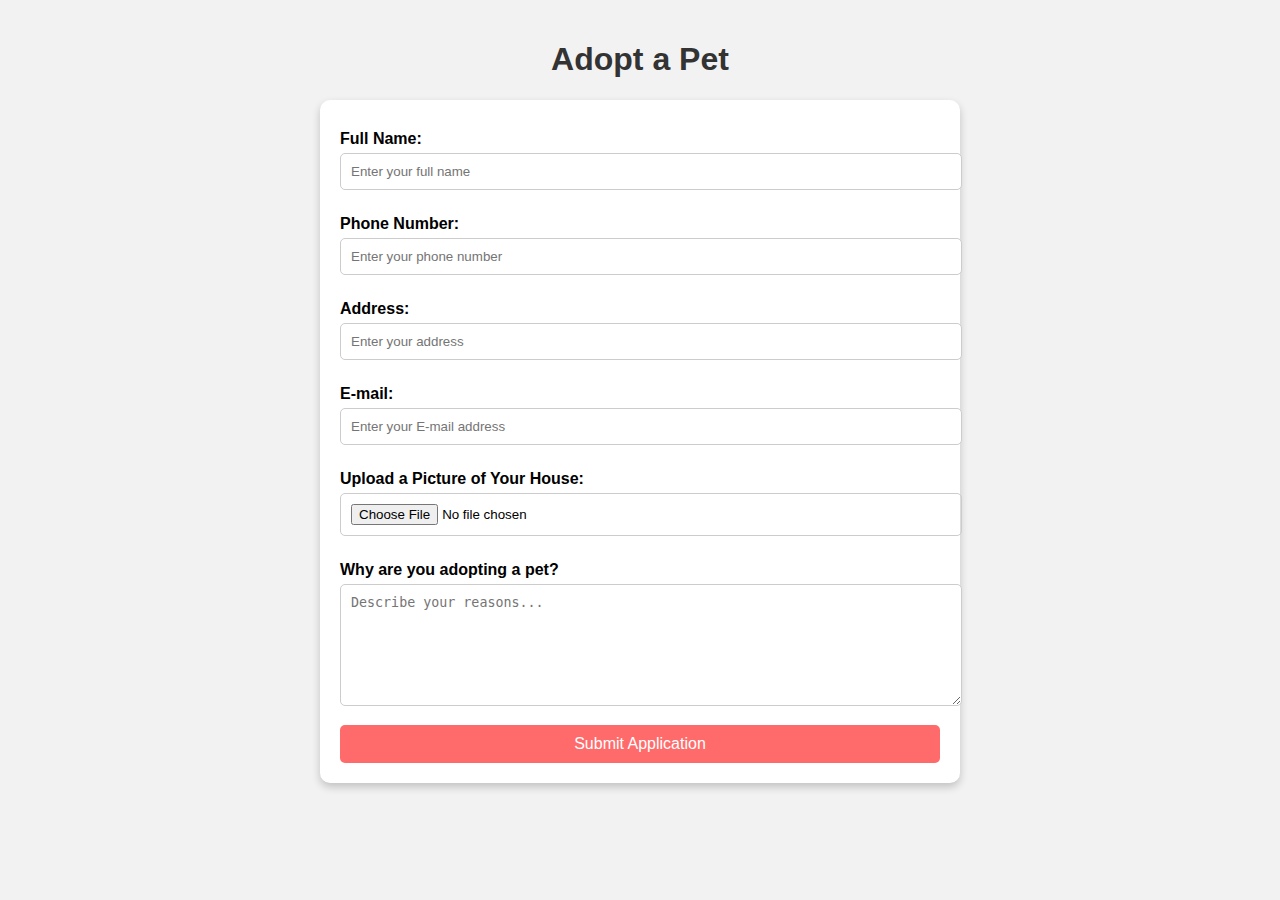
==== adopt.html @ a379b07c "adopt form(yash)" ====
<!DOCTYPE html>
<html lang="en">
<head>
  <meta charset="UTF-8">
  <meta name="viewport" content="width=device-width, initial-scale=1.0">
  <title>Adoption Form</title>
  <link rel="stylesheet" href="adopt.css">
</head>
<body>
  <h1>Adopt a Pet</h1>
  <form action="submit-adoption.php" method="post" enctype="multipart/form-data">
    <label for="name">Full Name:</label>
    <input type="text" id="name" name="name" placeholder="Enter your full name" required>

    <label for="phone">Phone Number:</label>
    <input type="tel" id="phone" name="phone" placeholder="Enter your phone number" required>

    <label for="address">Address:</label>
    <input type="text" id="address" name="address" placeholder="Enter your address" required>

    <label for="email">E-mail:</label>
    <input type="text" id="email" name="email" placeholder="Enter your E-mail address" required>

    <label for="house-photo">Upload a Picture of Your House:</label>
    <input type="file" id="house-photo" name="house-photo" accept="image/*" required>

    <label for="description">Why are you adopting a pet?</label>
    <textarea id="description" name="description" placeholder="Describe your reasons..." required></textarea>

    <button type="submit">Submit Application</button>
  </form>
</body>
</html>
---- adopt.css ----
/* General Styles */
body {
    font-family: Arial, sans-serif;
    background-color: #f2f2f2;
    margin: 0;
    padding: 20px;
  }
  
  h1 {
    text-align: center;
    color: #333;
  }
  
  /* Form Styling */
  form {
    max-width: 600px;
    margin: 0 auto;
    background: white;
    padding: 20px;
    border-radius: 10px;
    box-shadow: 0 4px 8px rgba(0, 0, 0, 0.2);
  }
  
  label {
    display: block;
    margin: 10px 0 5px;
    font-weight: bold;
  }
  
  input, textarea {
    width: 100%;
    padding: 10px;
    margin-right: 100px;
    margin-bottom: 15px;
    border: 1px solid #ccc;
    border-radius: 5px;
  }
  
  textarea {
    height: 100px;
  }
  
  /* Button Styling */
  button {
    background-color: #ff6b6b;
    color: white;
    border: none;
    padding: 10px 20px;
    font-size: 16px;
    cursor: pointer;
    border-radius: 5px;
    display: block;
    width: 100%;
  }
  
  button:hover {
    background-color: #ff6b6b;
  }
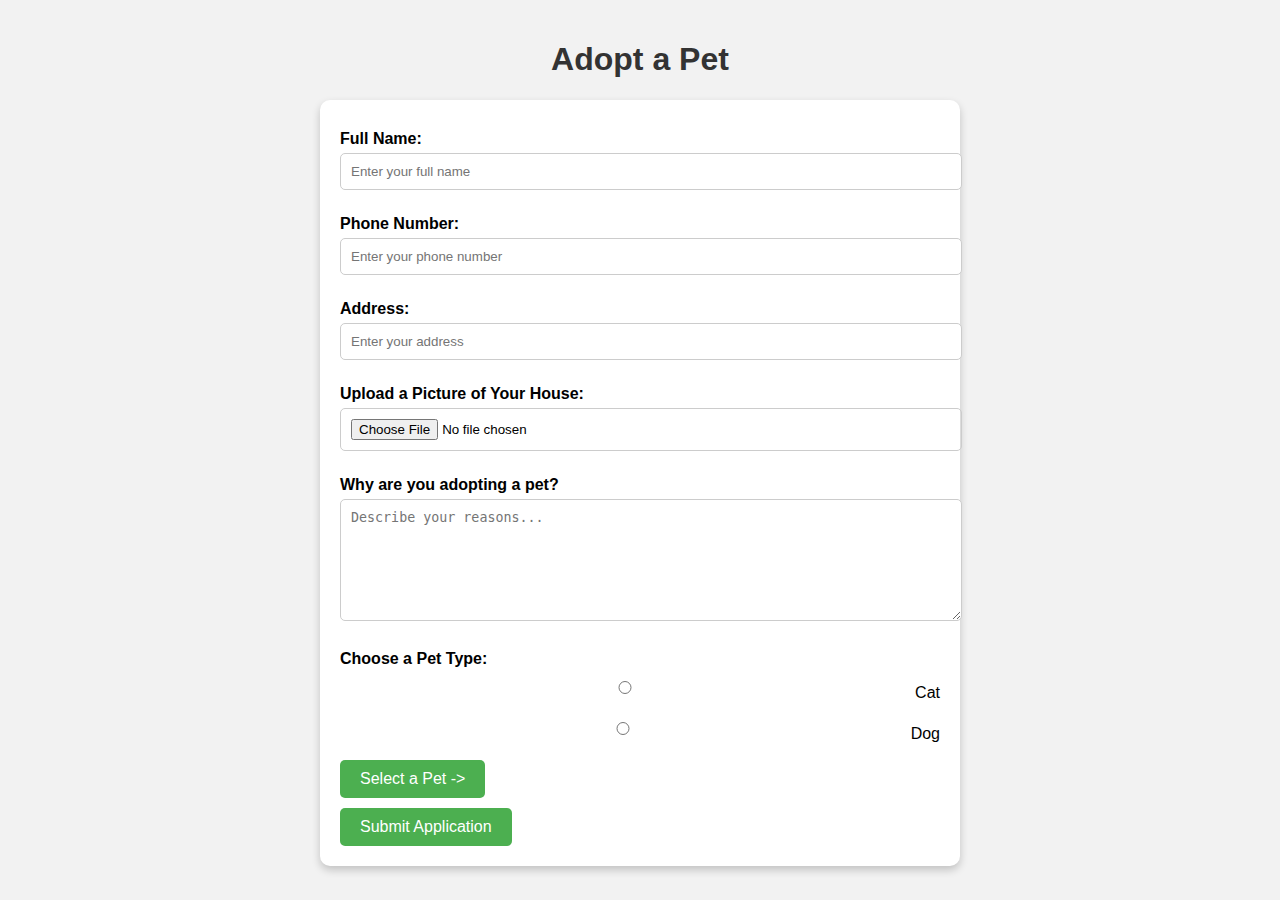
==== commit 5211898a: "added radio button for cat and dog" ====
--- a/adopt.html
+++ b/adopt.html
@@ -5,6 +5,20 @@
   <meta name="viewport" content="width=device-width, initial-scale=1.0">
   <title>Adoption Form</title>
   <link rel="stylesheet" href="adopt.css">
+  <script>
+    function redirectToPetSelection() {
+      const selectedPet = document.querySelector('input[name="pet-type"]:checked');
+      if (selectedPet) {
+        if (selectedPet.value === "cat") {
+          window.location.href = "select-cat.html";
+        } else if (selectedPet.value === "dog") {
+          window.location.href = "select-dog.html";
+        }
+      } else {
+        alert("Please select a pet type first!");
+      }
+    }
+  </script>
 </head>
 <body>
   <h1>Adopt a Pet</h1>
@@ -18,15 +32,23 @@
     <label for="address">Address:</label>
     <input type="text" id="address" name="address" placeholder="Enter your address" required>
 
-    <label for="email">E-mail:</label>
-    <input type="text" id="email" name="email" placeholder="Enter your E-mail address" required>
-
     <label for="house-photo">Upload a Picture of Your House:</label>
     <input type="file" id="house-photo" name="house-photo" accept="image/*" required>
 
     <label for="description">Why are you adopting a pet?</label>
     <textarea id="description" name="description" placeholder="Describe your reasons..." required></textarea>
 
+    <label>Choose a Pet Type:</label>
+    <div class="radio-group">
+      <input type="radio" id="cat" name="pet-type" value="cat" required>
+      <label for="cat">Cat</label>
+    </div>
+    <div class="radio-group">
+      <input type="radio" id="dog" name="pet-type" value="dog" required>
+      <label for="dog">Dog</label>
+    </div>
+
+    <button type="button" onclick="redirectToPetSelection()">Select a Pet -></button>
     <button type="submit">Submit Application</button>
   </form>
 </body>
--- a/adopt.css
+++ b/adopt.css
@@ -1,59 +1,71 @@
-/* General Styles */
 body {
-    font-family: Arial, sans-serif;
-    background-color: #f2f2f2;
-    margin: 0;
-    padding: 20px;
-  }
-  
-  h1 {
-    text-align: center;
-    color: #333;
-  }
-  
-  /* Form Styling */
-  form {
-    max-width: 600px;
-    margin: 0 auto;
-    background: white;
-    padding: 20px;
-    border-radius: 10px;
-    box-shadow: 0 4px 8px rgba(0, 0, 0, 0.2);
-  }
-  
-  label {
-    display: block;
-    margin: 10px 0 5px;
-    font-weight: bold;
-  }
-  
-  input, textarea {
-    width: 100%;
-    padding: 10px;
-    margin-right: 100px;
-    margin-bottom: 15px;
-    border: 1px solid #ccc;
-    border-radius: 5px;
-  }
-  
-  textarea {
-    height: 100px;
-  }
-  
-  /* Button Styling */
-  button {
-    background-color: #ff6b6b;
-    color: white;
-    border: none;
-    padding: 10px 20px;
-    font-size: 16px;
-    cursor: pointer;
-    border-radius: 5px;
-    display: block;
-    width: 100%;
-  }
-  
-  button:hover {
-    background-color: #ff6b6b;
-  }
-  +  font-family: Arial, sans-serif;
+  background-color: #f2f2f2;
+  margin: 0;
+  padding: 20px;
+}
+
+h1 {
+  text-align: center;
+  color: #333;
+}
+
+form {
+  max-width: 600px;
+  margin: 0 auto;
+  background: white;
+  padding: 20px;
+  border-radius: 10px;
+  box-shadow: 0 4px 8px rgba(0, 0, 0, 0.2);
+}
+
+label {
+  display: block;
+  margin: 10px 0 5px;
+  font-weight: bold;
+}
+
+input, textarea, select {
+  width: 100%;
+  padding: 10px;
+  margin-bottom: 15px;
+  border: 1px solid #ccc;
+  border-radius: 5px;
+}
+
+textarea {
+  height: 100px;
+}
+
+button {
+  background-color: #4CAF50;
+  color: white;
+  border: none;
+  padding: 10px 20px;
+  font-size: 16px;
+  cursor: pointer;
+  border-radius: 5px;
+  display: block;
+  margin-top: 10px;
+}
+
+button:hover {
+  background-color: #ff6b6b;
+}
+
+/* Styling for Radio Buttons */
+.radio-group {
+  margin: 10px 0;
+  display: flex;
+  align-items: center;
+}
+
+.radio-group input[type="radio"] {
+  margin-right: 10px;
+  accent-color: #ff6b6b; /* Modern styling for radio buttons */
+}
+
+.radio-group label {
+  font-weight: normal;
+  margin: 0;
+}
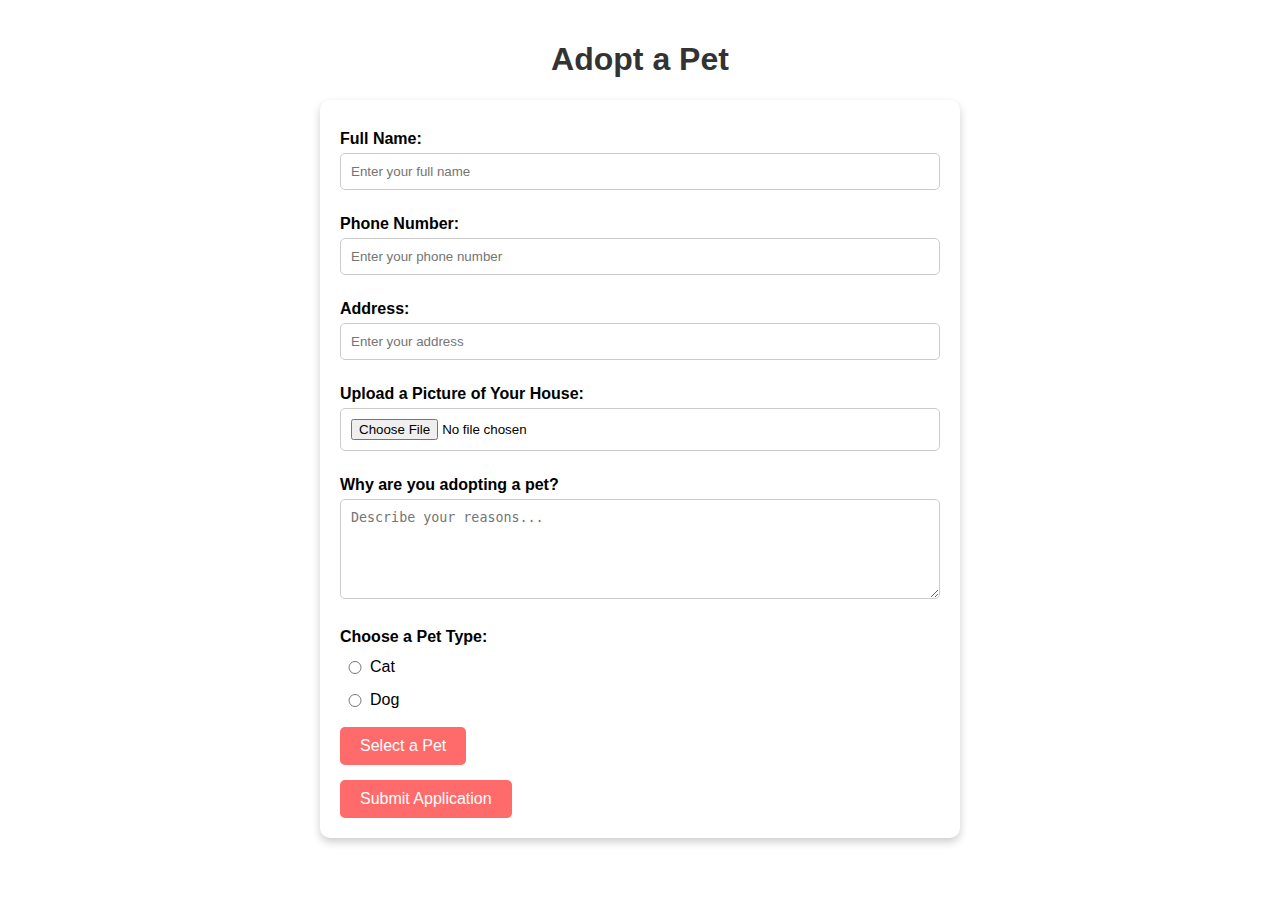
==== commit 77dff9c6: "add image" ====
--- a/adopt.html
+++ b/adopt.html
@@ -48,7 +48,7 @@
       <label for="dog">Dog</label>
     </div>
 
-    <button type="button" onclick="redirectToPetSelection()">Select a Pet -></button>
+    <button type="button" onclick="redirectToPetSelection()">Select a Pet</button>
     <button type="submit">Submit Application</button>
   </form>
 </body>
--- a/adopt.css
+++ b/adopt.css
@@ -1,6 +1,10 @@
 body {
   font-family: Arial, sans-serif;
-  background-color: #f2f2f2;
+  background-image: url('groupofcats.jpeg');
+  background-size: cover;
+  background-position: center;
+  background-repeat: no-repeat;
+  height: 100%;
   margin: 0;
   padding: 20px;
 }
@@ -31,6 +35,7 @@
   margin-bottom: 15px;
   border: 1px solid #ccc;
   border-radius: 5px;
+  box-sizing: border-box;
 }
 
 textarea {
@@ -38,7 +43,7 @@
 }
 
 button {
-  background-color: #4CAF50;
+  background-color: #ff6b6b;
   color: white;
   border: none;
   padding: 10px 20px;
@@ -46,7 +51,7 @@
   cursor: pointer;
   border-radius: 5px;
   display: block;
-  margin-top: 10px;
+  margin-top: 15px;
 }
 
 button:hover {
@@ -58,10 +63,15 @@
   margin: 10px 0;
   display: flex;
   align-items: center;
+  justify-content: left;
 }
 
-.radio-group input[type="radio"] {
-  margin-right: 10px;
+.radio-group input {
+  width: 20px;
+  padding: 0px;
+  margin:5px;
+  border: none;
+  border-radius: 5px;
   accent-color: #ff6b6b; /* Modern styling for radio buttons */
 }
 
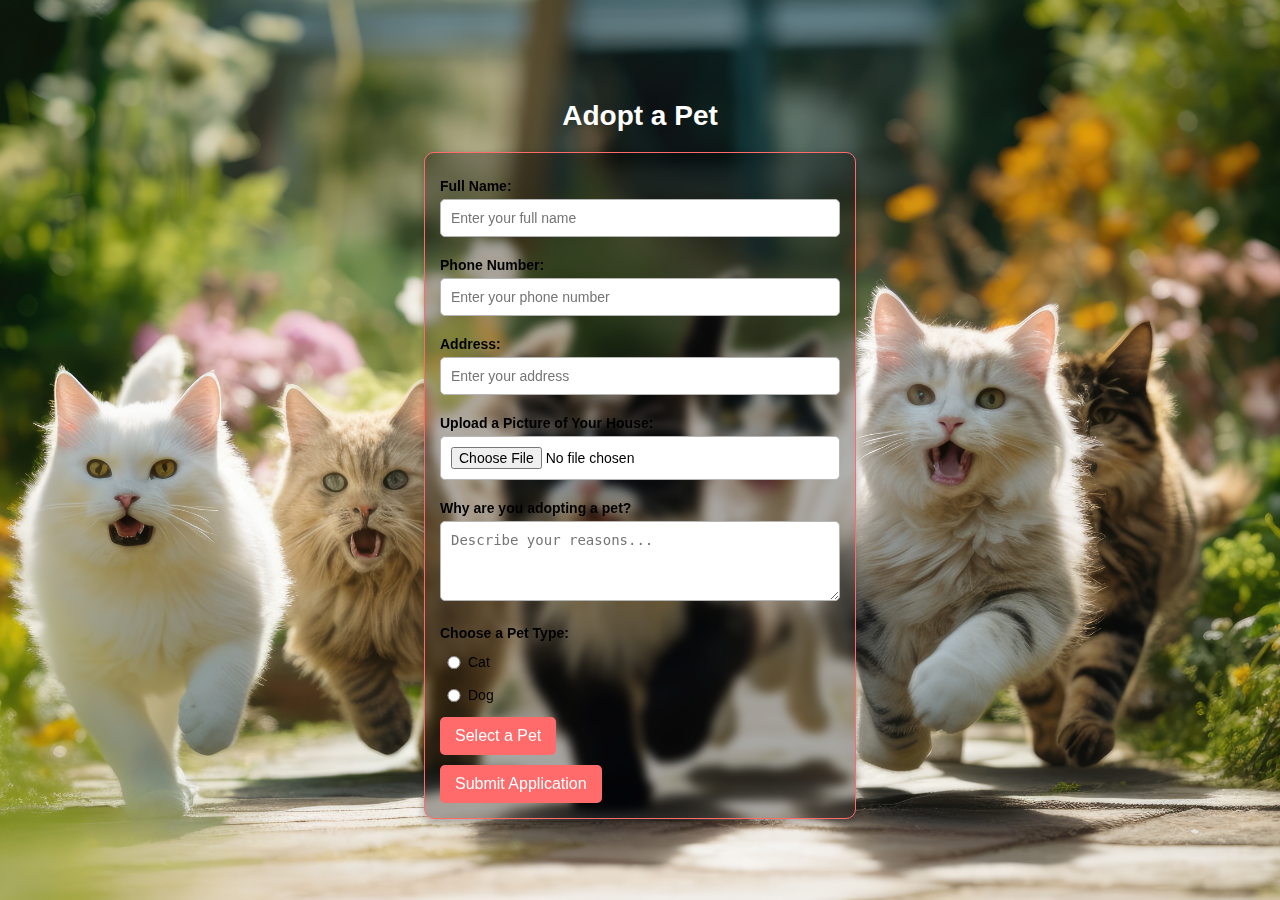
==== commit 418278ae: "updated" ====
--- a/adopt.html
+++ b/adopt.html
@@ -5,20 +5,7 @@
   <meta name="viewport" content="width=device-width, initial-scale=1.0">
   <title>Adoption Form</title>
   <link rel="stylesheet" href="adopt.css">
-  <script>
-    function redirectToPetSelection() {
-      const selectedPet = document.querySelector('input[name="pet-type"]:checked');
-      if (selectedPet) {
-        if (selectedPet.value === "cat") {
-          window.location.href = "select-cat.html";
-        } else if (selectedPet.value === "dog") {
-          window.location.href = "select-dog.html";
-        }
-      } else {
-        alert("Please select a pet type first!");
-      }
-    }
-  </script>
+  <script src="adopt.js" defer></script>
 </head>
 <body>
   <h1>Adopt a Pet</h1>
--- a/adopt.css
+++ b/adopt.css
@@ -1,64 +1,78 @@
 body {
   font-family: Arial, sans-serif;
-  background-image: url('groupofcats.jpeg');
+  background-image: url(./assets/cats.jpg);
   background-size: cover;
   background-position: center;
   background-repeat: no-repeat;
-  height: 100%;
+  height: 100vh; 
   margin: 0;
-  padding: 20px;
+  display: flex;
+  flex-direction: column; 
+  justify-content: center; 
+  align-items: center; 
+  padding: 0;
+  overflow: hidden; 
 }
 
 h1 {
-  text-align: center;
-  color: #333;
+  font-family: Arial, sans-serif;
+  color: #ffffff;
+  font-size: 28px; 
+  margin-bottom: 20px;
+  text-align: center; 
 }
 
 form {
-  max-width: 600px;
-  margin: 0 auto;
-  background: white;
-  padding: 20px;
+  width: 90%;
+  max-width: 400px; 
+  padding: 15px;
   border-radius: 10px;
-  box-shadow: 0 4px 8px rgba(0, 0, 0, 0.2);
+  border: 1px solid #ff6b6b;
+  box-shadow: 0 4px 8px rgba(0, 0, 0, 0.3);
+  background: rgba(0, 0, 0, 0.3);
+  backdrop-filter: blur(5px);
+  -webkit-backdrop-filter: blur(10px);
+  font-size: 16px;
 }
 
 label {
   display: block;
   margin: 10px 0 5px;
   font-weight: bold;
+  font-size: 14px;
 }
 
 input, textarea, select {
   width: 100%;
   padding: 10px;
-  margin-bottom: 15px;
-  border: 1px solid #ccc;
+  margin-bottom: 10px;
+  border: 1px solid #b6b5b5;
+  background-color: white;
   border-radius: 5px;
   box-sizing: border-box;
+  font-size: 14px;
 }
 
 textarea {
-  height: 100px;
+  height: 80px;
 }
 
 button {
   background-color: #ff6b6b;
   color: white;
   border: none;
-  padding: 10px 20px;
-  font-size: 16px;
+  padding: 10px 15px; 
+  font-size: 16px; 
   cursor: pointer;
   border-radius: 5px;
   display: block;
-  margin-top: 15px;
+  margin-top: 10px;
 }
 
 button:hover {
   background-color: #ff6b6b;
 }
 
-/* Styling for Radio Buttons */
 .radio-group {
   margin: 10px 0;
   display: flex;
@@ -67,15 +81,15 @@
 }
 
 .radio-group input {
-  width: 20px;
-  padding: 0px;
-  margin:5px;
+  width: 18px; 
+  margin: 5px;
   border: none;
   border-radius: 5px;
-  accent-color: #ff6b6b; /* Modern styling for radio buttons */
+  accent-color: #ff6b6b;
 }
 
 .radio-group label {
   font-weight: normal;
   margin: 0;
-}
+  font-size: 14px;
+}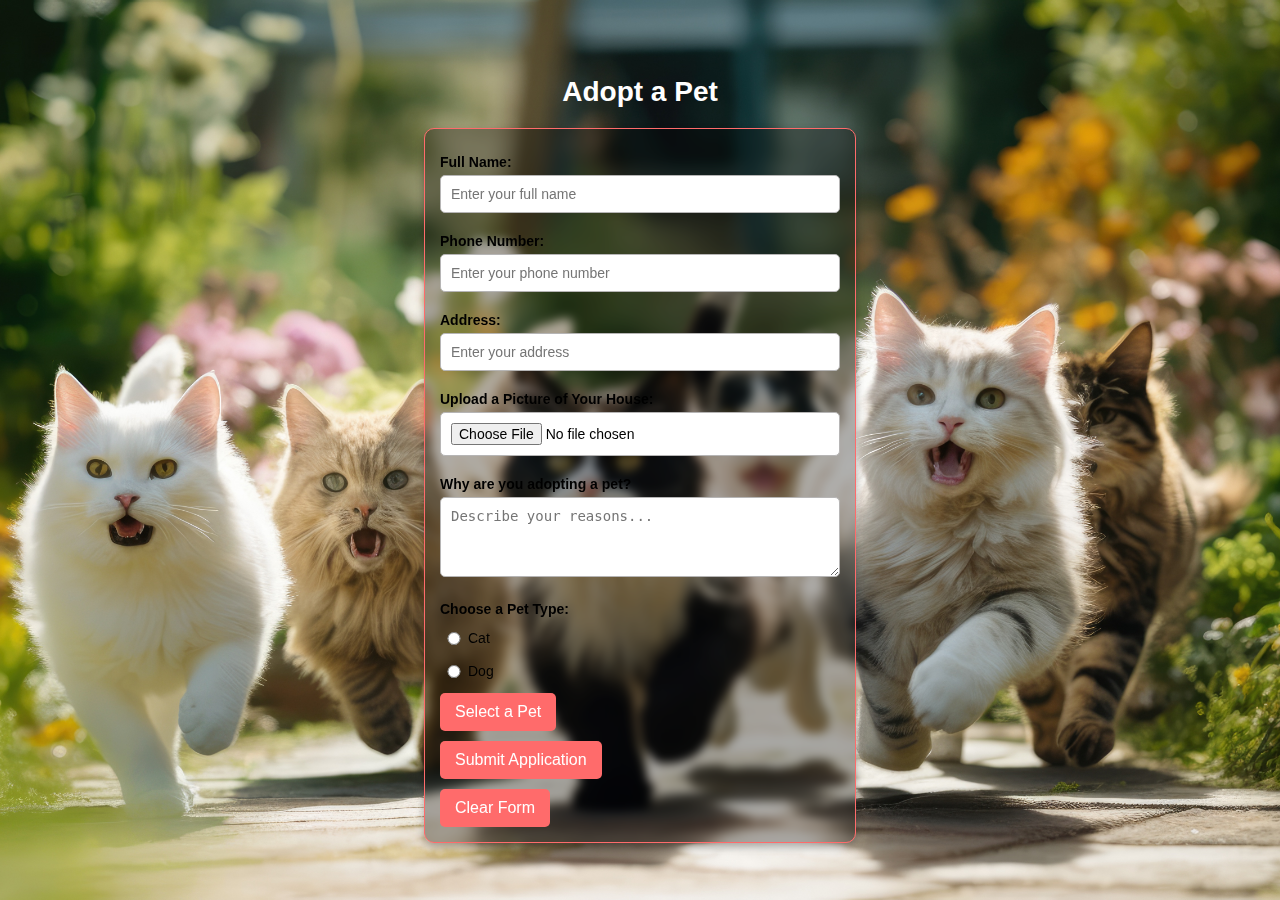
==== commit 8cd5beb8: "added clear button" ====
--- a/adopt.html
+++ b/adopt.html
@@ -3,13 +3,13 @@
 <head>
   <meta charset="UTF-8">
   <meta name="viewport" content="width=device-width, initial-scale=1.0">
-  <title>Adoption Form</title>
+  <title>Adopt a Pet</title>
   <link rel="stylesheet" href="adopt.css">
   <script src="adopt.js" defer></script>
 </head>
 <body>
   <h1>Adopt a Pet</h1>
-  <form action="submit-adoption.php" method="post" enctype="multipart/form-data">
+  <form id="adoptionForm" action="#" method="post" enctype="multipart/form-data">
     <label for="name">Full Name:</label>
     <input type="text" id="name" name="name" placeholder="Enter your full name" required>
 
@@ -37,6 +37,7 @@
 
     <button type="button" onclick="redirectToPetSelection()">Select a Pet</button>
     <button type="submit">Submit Application</button>
+    <button type="button" onclick="clearForm()">Clear Form</button>
   </form>
 </body>
 </html>
